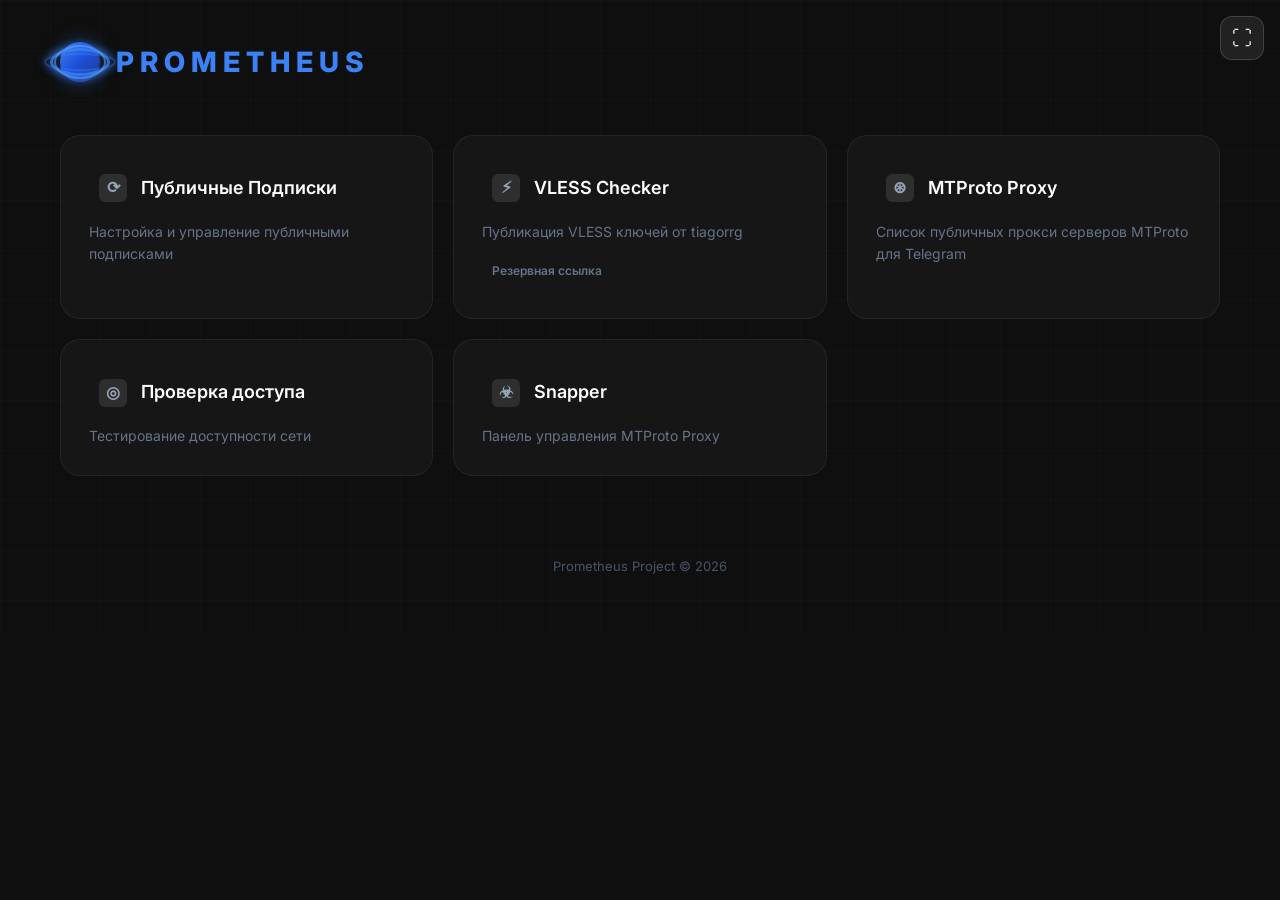
==== WEB/index.html @ 2aec5ce2 "Update index.html" ====
<!DOCTYPE html>
<html lang="ru">
<head>
  <meta charset="UTF-8">
  <meta name="viewport" content="width=device-width, initial-scale=1.0">
  <title>Главная страница</title>
  <link href="https://fonts.googleapis.com/css2?family=Inter:wght@400;600;800&display=swap" rel="stylesheet">
  <style>
    * { box-sizing: border-box; margin: 0; padding: 0; }
    html { background: #0f0f0f; }
    body {
      font-family: 'Inter', -apple-system, BlinkMacSystemFont, 'Segoe UI', Roboto, sans-serif;
      background: linear-gradient(135deg, #0f0f0f, #1a1a1a, #111827);
      background-image: 
        linear-gradient(rgba(59,130,246,0.03) 1px, transparent 1px),
        linear-gradient(90deg, rgba(59,130,246,0.03) 1px, transparent 1px);
      background-size: 50px 50px;
      color: #ffffff;
      line-height: 1.6;
    }
    .container {
      max-width: 1200px;
      margin: 0 auto;
      padding: 40px 20px;
    }
.header {
      margin-bottom: 50px;
    }
.logo-wrap {
      display: flex;
      align-items: center;
      gap: 16px;
      margin-bottom: 8px;
    }
.sphere {
      width: 40px;
      height: 40px;
      border-radius: 50%;
      background: linear-gradient(135deg, #3b82f6 0%, #1d4ed8 50%, #1e3a8a 100%);
      position: relative;
      box-shadow: 0 0 20px rgba(59,130,246,0.4);
      overflow: visible;
    }
.sphere .ring {
      position: absolute;
      width: 60px;
      height: 28px;
      border: 3px solid rgba(59,130,246,0.8);
      border-radius: 50%;
      top: 50%;
      left: 50%;
      transform: translate(-50%, -50%);
      box-shadow: 0 0 10px rgba(59,130,246,0.5);
      animation: rotate-ring 6s linear infinite;
    }
    .sphere .ring2 {
      width: 72px;
      height: 18px;
      border-width: 2px;
      border-color: rgba(59,130,246,0.4);
      animation: rotate-ring2 8s linear infinite;
    }
    .sphere .ring3 {
      width: 52px;
      height: 34px;
      border-width: 2px;
      border-color: rgba(96,165,250,0.6);
      animation: rotate-ring3 5s linear infinite;
    }
    @keyframes rotate-ring {
      from { transform: translate(-50%, -50%) rotate(0deg); }
      to { transform: translate(-50%, -50%) rotate(360deg); }
    }
    @keyframes rotate-ring2 {
      from { transform: translate(-50%, -50%) rotate(0deg); }
      to { transform: translate(-50%, -50%) rotate(360deg); }
    }
    @keyframes rotate-ring3 {
      from { transform: translate(-50%, -50%) rotate(0deg); }
      to { transform: translate(-50%, -50%) rotate(-360deg); }
    }
    .logo {
      display: inline-block;
      font-size: 28px;
      font-weight: 800;
      letter-spacing: 6px;
      color: #3b82f6;
    }
    .subtitle {
      font-size: 16px;
      color: #64748b;
    }
    h1 {
      font-size: clamp(32px, 5vw, 56px);
      font-weight: 800;
      margin-bottom: 16px;
      background: linear-gradient(135deg, #fff 0%, #94a3b8 100%);
      -webkit-background-clip: text;
      -webkit-text-fill-color: transparent;
      background-clip: text;
    }
    .subtitle {
      font-size: 18px;
      color: #64748b;
      font-weight: 400;
    }
    .links-container {
      display: grid;
      grid-template-columns: repeat(auto-fit, minmax(280px, 1fr));
      gap: 20px;
      margin-top: 40px;
    }
    .link-item {
      background: rgba(255,255,255,0.03);
      border: 1px solid rgba(255,255,255,0.06);
      padding: 28px;
      border-radius: 20px;
      backdrop-filter: blur(10px);
      transition: 0.3s ease;
      position: relative;
      overflow: hidden;
    }
    .link-item::before {
      content: '';
      position: absolute;
      top: 0;
      left: 0;
      right: 0;
      height: 1px;
      background: linear-gradient(90deg, transparent, rgba(59,130,246,0.4), transparent);
      opacity: 0;
      transition: 0.3s ease;
    }
    .link-item:hover {
      transform: translateY(-5px);
      background: rgba(255,255,255,0.06);
      border-color: rgba(59,130,246,0.4);
      box-shadow: 0 10px 40px rgba(0,0,0,0.3);
    }
    .link-item:hover::before {
      opacity: 1;
    }
    .link-item a {
      text-decoration: none;
      color: #ffffff;
      font-size: 18px;
      font-weight: 600;
      display: flex;
      align-items: center;
      gap: 14px;
      padding: 10px;
      transition: 0.3s ease;
    }
    .link-item a .icon {
      width: 28px;
      height: 28px;
      background: rgba(255,255,255,0.1);
      border-radius: 6px;
      display: flex;
      align-items: center;
      justify-content: center;
      font-size: 16px;
      color: #94a3b8;
      transition: 0.3s ease;
    }
    .link-item:hover a .icon {
      background: rgba(59,130,246,0.2);
      color: #3b82f6;
    }
    .link-item a:hover {
      color: #3b82f6;
    }
    .link-item p {
      margin: 8px 0 0 0;
      color: #64748b;
      font-size: 14px;
    }
    .fullscreen-btn {
      position: fixed;
      top: 16px;
      right: 16px;
      width: 44px;
      height: 44px;
      background: rgba(255,255,255,0.08);
      border: 1px solid rgba(255,255,255,0.15);
      border-radius: 12px;
      color: #fff;
      font-size: 20px;
      cursor: pointer;
      display: flex;
      align-items: center;
      justify-content: center;
      transition: 0.3s ease;
      z-index: 9999;
      backdrop-filter: blur(10px);
    }
    .fullscreen-btn:hover {
      background: rgba(59,130,246,0.3);
      border-color: rgba(59,130,246,0.6);
    }
    .footer {
      text-align: center;
      margin-top: 60px;
      padding: 20px;
      color: #475569;
      font-size: 13px;
    }
    .footer a {
      color: #64748b;
      text-decoration: none;
      transition: 0.3s ease;
    }
    .footer a:hover {
      color: #3b82f6;
    }
  </style>
</head>
<body>
  <button class="fullscreen-btn" id="fullscreenBtn" title="Полноэкранный режим">⛶</button>
  <div class="container">
    <div class="header">
      <div class="logo-wrap">
        <div class="sphere">
          <div class="ring"></div>
          <div class="ring ring2"></div>
          <div class="ring ring3"></div>
        </div>
        <div class="logo">PROMETHEUS</div>
      </div>
      <p class="subtitle"></p>
    </div>
    
    <div class="links-container">
 
      <div class="link-item">
        <a href="SOLIST.html">
          <span class="icon">⟳</span>
          Публичные Подписки
        </a>
        <p>Настройка и управление публичными подписками</p>
      </div>

      <div class="link-item">
        <a href="https://tiagorrg.github.io/vless-checker/" target="_blank">
          <span class="icon">⚡︎</span>
          VLESS Checker
        </a>
        <p>Публикация VLESS ключей от tiagorrg</p>
        <p style="margin-top: 8px;"><a href="https://htmlpreview.github.io/?https://raw.githubusercontent.com/tiagorrg/vless-checker/refs/heads/main/docs/index.html" target="_blank" style="font-size: 12px; color: #64748b;">Резервная ссылка</a></p>
      </div>    

      <div class="link-item">
        <a href="MTProtoInfo.html">
          <span class="icon">⊛</span>
          MTProto Proxy
        </a>
        <p>Список публичных прокси серверов MTProto для Telegram</p>
      </div>

      <div class="link-item">
        <a href="speedtest/index.html">
          <span class="icon">◎</span>
          Проверка доступа
        </a>
        <p>Тестирование доступности сети</p>
      </div>    

      <div class="link-item">
        <a href="snapper.html">
          <span class="icon">☣︎</span>
          Snapper
        </a>
        <p>Панель управления MTProto Proxy</p>
      </div>    

    </div>
    <footer class="footer">
      <p>Prometheus Project &copy; 2026</p>
    </footer>
  </div>
  <script>
    const btn = document.getElementById('fullscreenBtn');
    const FS_KEY = 'prometheus_fullscreen';

    function enterFS() {
      if (!document.fullscreenElement) {
        document.documentElement.requestFullscreen().catch(() => {});
      }
    }
    function exitFS() {
      if (document.fullscreenElement) {
        document.exitFullscreen().catch(() => {});
      }
    }

    btn.addEventListener('click', () => {
      if (!document.fullscreenElement) {
        localStorage.setItem(FS_KEY, '1');
        enterFS();
      } else {
        localStorage.removeItem(FS_KEY);
        exitFS();
      }
    });

    document.addEventListener('fullscreenchange', () => {
      btn.textContent = document.fullscreenElement ? '✕' : '⛶';
      btn.title = document.fullscreenElement ? 'Выйти из полноэкранного режима' : 'Полноэкранный режим';
    });

    // Скрыть кнопку на iOS — Fullscreen API не поддерживается для страниц
    const isIOS = /iPhone|iPad|iPod/i.test(navigator.userAgent);
    if (isIOS) {
      btn.style.display = 'none';
    } else if (localStorage.getItem(FS_KEY) === '1') {
      enterFS();
    }

    // Автоскрытие: показать на 3 сек, скрыть, при скролле вверх снова показать
    let hideTimer = null;
    let scrolledDown = false;

    function showBtn3s() {
      btn.style.opacity = '1';
      btn.style.pointerEvents = 'auto';
      clearTimeout(hideTimer);
      hideTimer = setTimeout(() => {
        btn.style.opacity = '0';
        btn.style.pointerEvents = 'none';
      }, 3000);
    }

    btn.style.transition = '0.3s ease, opacity 0.4s ease';
    showBtn3s();

    window.addEventListener('scroll', () => {
      const sy = window.scrollY || document.documentElement.scrollTop;
      if (sy > 60) {
        scrolledDown = true;
      } else if (scrolledDown && sy <= 60) {
        scrolledDown = false;
        showBtn3s();
      }
    });
  </script>
</body>
</html>
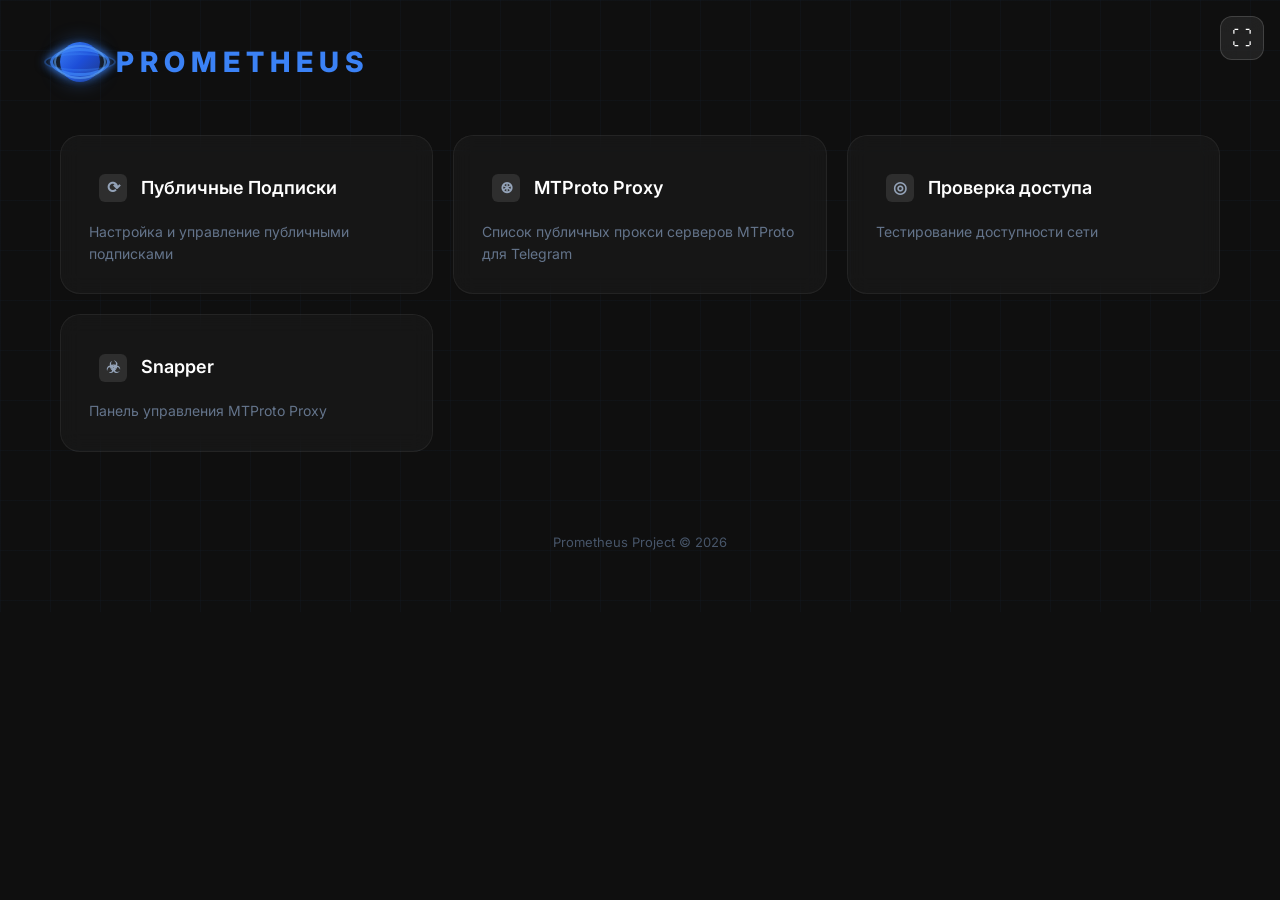
==== commit 34fb7913: "1" ====
--- a/WEB/index.html
+++ b/WEB/index.html
@@ -240,14 +240,7 @@
         <p>Настройка и управление публичными подписками</p>
       </div>
 
-      <div class="link-item">
-        <a href="https://tiagorrg.github.io/vless-checker/" target="_blank">
-          <span class="icon">⚡︎</span>
-          VLESS Checker
-        </a>
-        <p>Публикация VLESS ключей от tiagorrg</p>
-        <p style="margin-top: 8px;"><a href="https://htmlpreview.github.io/?https://raw.githubusercontent.com/tiagorrg/vless-checker/refs/heads/main/docs/index.html" target="_blank" style="font-size: 12px; color: #64748b;">Резервная ссылка</a></p>
-      </div>    
+          
 
       <div class="link-item">
         <a href="MTProtoInfo.html">
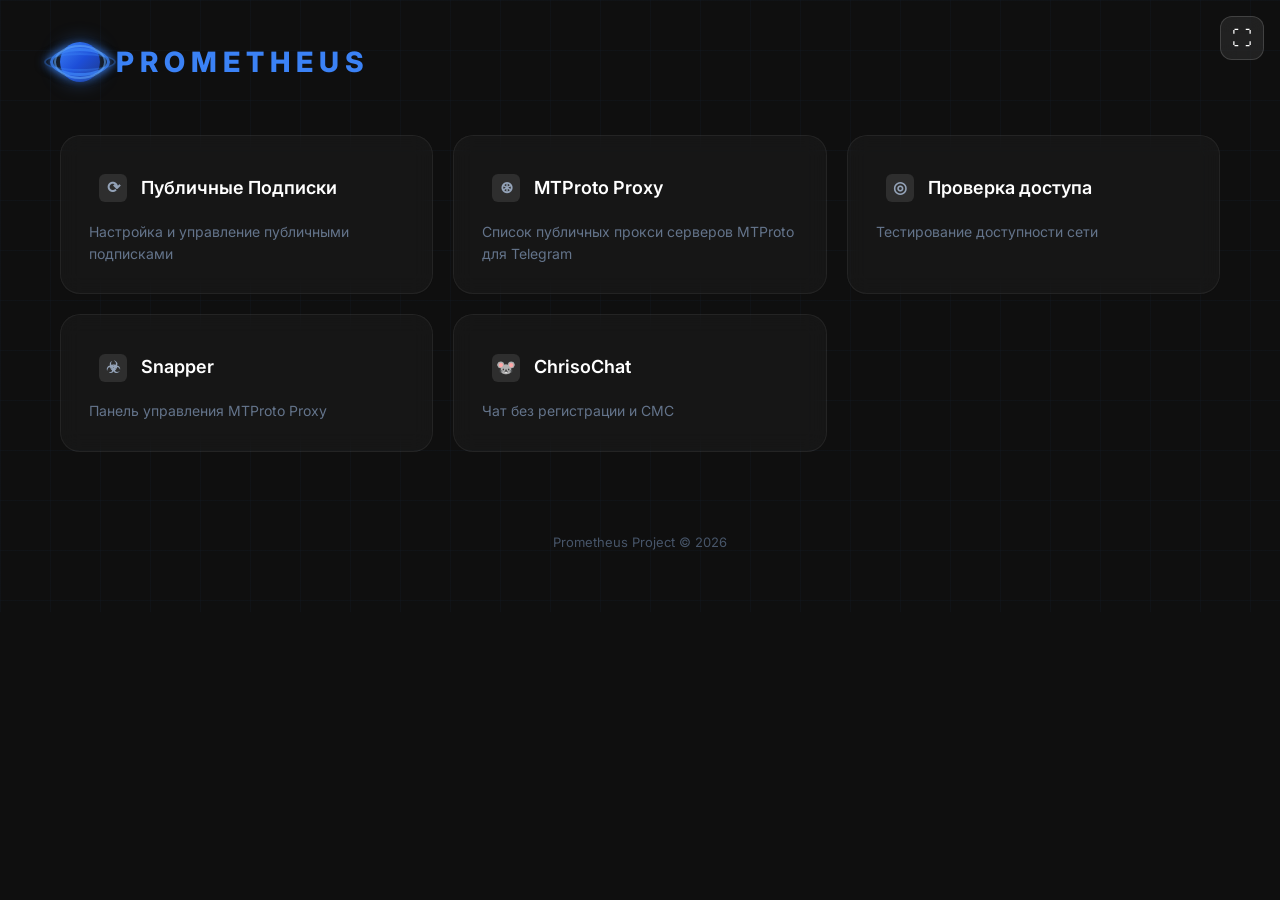
==== commit bb76f230: "Update index.html" ====
--- a/WEB/index.html
+++ b/WEB/index.html
@@ -266,6 +266,14 @@
         <p>Панель управления MTProto Proxy</p>
       </div>    
 
+      <div class="link-item">
+        <a href="https://vladvarp.github.io/GrossIn/" target="_blank">
+          <span class="icon">🐭</span>
+          ChrisoChat
+        </a>
+        <p>Чат без регистрации и СМС</p>
+      </div>    
+
     </div>
     <footer class="footer">
       <p>Prometheus Project &copy; 2026</p>
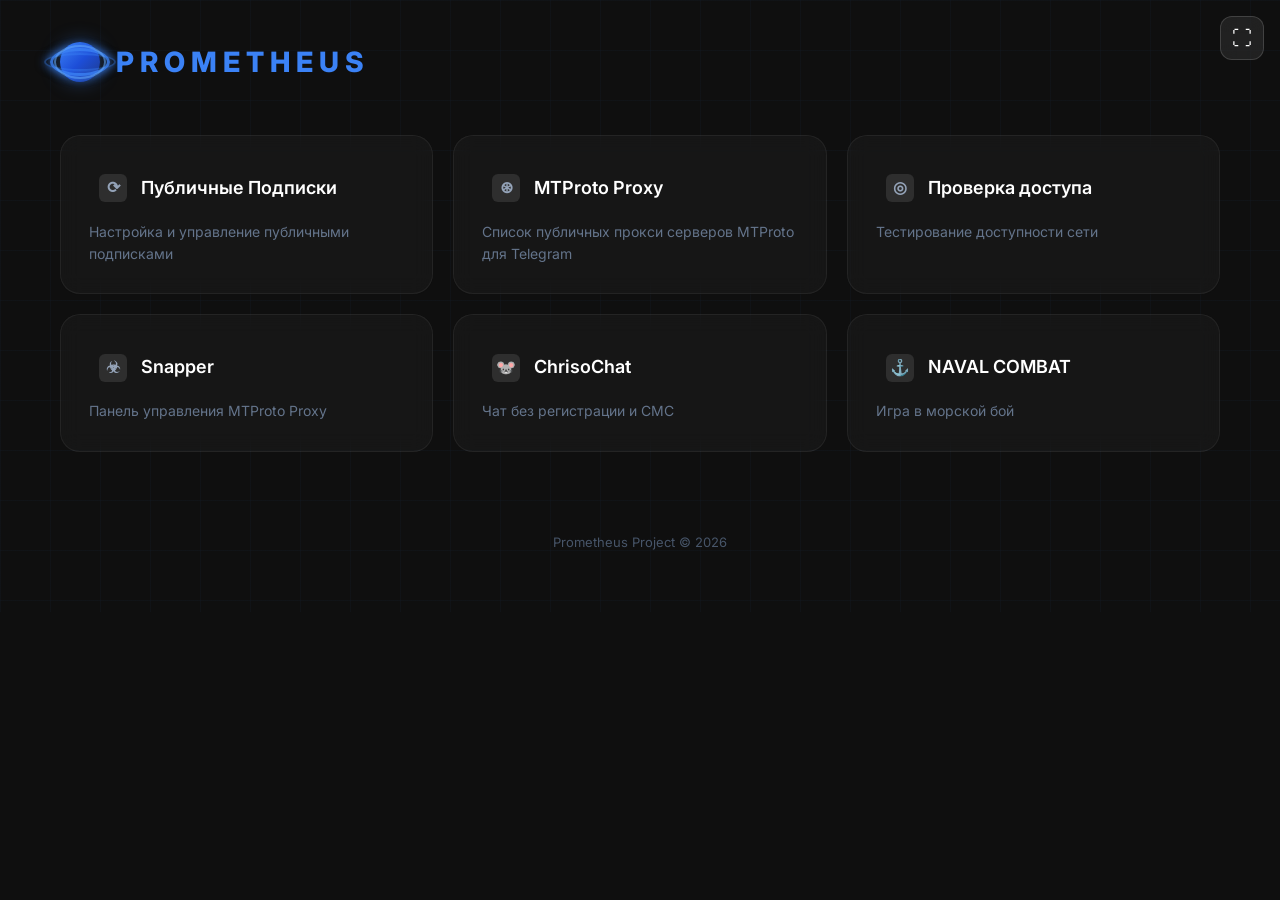
==== commit bd66631b: "Update index.html" ====
--- a/WEB/index.html
+++ b/WEB/index.html
@@ -274,6 +274,14 @@
         <p>Чат без регистрации и СМС</p>
       </div>    
 
+      <div class="link-item">
+        <a href="https://vladvarp.github.io/Naval-Battle/" target="_blank">
+          <span class="icon">⚓</span>
+          NAVAL COMBAT
+        </a>
+        <p>Игра в морской бой</p>
+      </div>   
+
     </div>
     <footer class="footer">
       <p>Prometheus Project &copy; 2026</p>
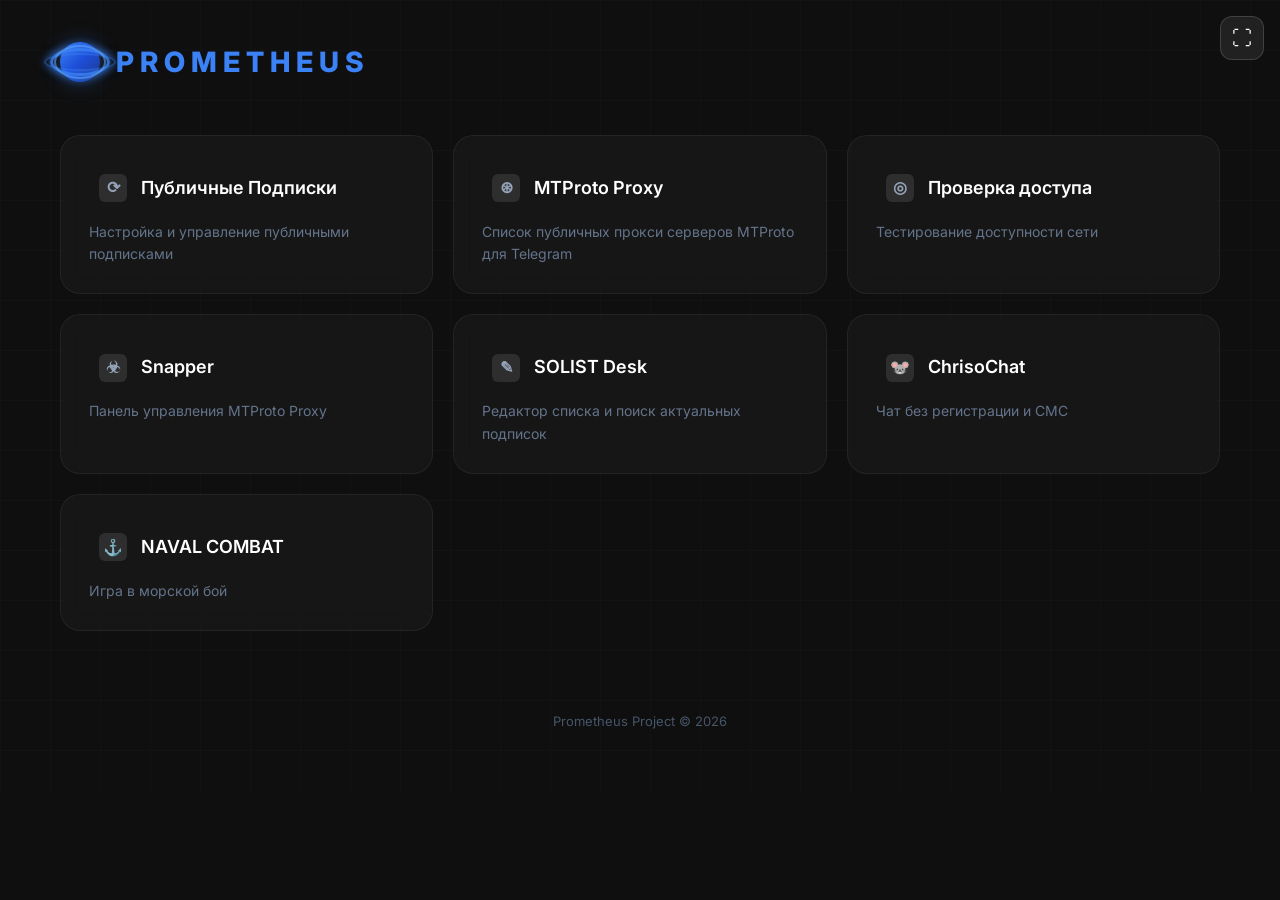
==== commit 3953edab: "Update WEB Engine" ====
--- a/WEB/index.html
+++ b/WEB/index.html
@@ -5,215 +5,8 @@
   <meta name="viewport" content="width=device-width, initial-scale=1.0">
   <title>Главная страница</title>
   <link href="https://fonts.googleapis.com/css2?family=Inter:wght@400;600;800&display=swap" rel="stylesheet">
-  <style>
-    * { box-sizing: border-box; margin: 0; padding: 0; }
-    html { background: #0f0f0f; }
-    body {
-      font-family: 'Inter', -apple-system, BlinkMacSystemFont, 'Segoe UI', Roboto, sans-serif;
-      background: linear-gradient(135deg, #0f0f0f, #1a1a1a, #111827);
-      background-image: 
-        linear-gradient(rgba(59,130,246,0.03) 1px, transparent 1px),
-        linear-gradient(90deg, rgba(59,130,246,0.03) 1px, transparent 1px);
-      background-size: 50px 50px;
-      color: #ffffff;
-      line-height: 1.6;
-    }
-    .container {
-      max-width: 1200px;
-      margin: 0 auto;
-      padding: 40px 20px;
-    }
-.header {
-      margin-bottom: 50px;
-    }
-.logo-wrap {
-      display: flex;
-      align-items: center;
-      gap: 16px;
-      margin-bottom: 8px;
-    }
-.sphere {
-      width: 40px;
-      height: 40px;
-      border-radius: 50%;
-      background: linear-gradient(135deg, #3b82f6 0%, #1d4ed8 50%, #1e3a8a 100%);
-      position: relative;
-      box-shadow: 0 0 20px rgba(59,130,246,0.4);
-      overflow: visible;
-    }
-.sphere .ring {
-      position: absolute;
-      width: 60px;
-      height: 28px;
-      border: 3px solid rgba(59,130,246,0.8);
-      border-radius: 50%;
-      top: 50%;
-      left: 50%;
-      transform: translate(-50%, -50%);
-      box-shadow: 0 0 10px rgba(59,130,246,0.5);
-      animation: rotate-ring 6s linear infinite;
-    }
-    .sphere .ring2 {
-      width: 72px;
-      height: 18px;
-      border-width: 2px;
-      border-color: rgba(59,130,246,0.4);
-      animation: rotate-ring2 8s linear infinite;
-    }
-    .sphere .ring3 {
-      width: 52px;
-      height: 34px;
-      border-width: 2px;
-      border-color: rgba(96,165,250,0.6);
-      animation: rotate-ring3 5s linear infinite;
-    }
-    @keyframes rotate-ring {
-      from { transform: translate(-50%, -50%) rotate(0deg); }
-      to { transform: translate(-50%, -50%) rotate(360deg); }
-    }
-    @keyframes rotate-ring2 {
-      from { transform: translate(-50%, -50%) rotate(0deg); }
-      to { transform: translate(-50%, -50%) rotate(360deg); }
-    }
-    @keyframes rotate-ring3 {
-      from { transform: translate(-50%, -50%) rotate(0deg); }
-      to { transform: translate(-50%, -50%) rotate(-360deg); }
-    }
-    .logo {
-      display: inline-block;
-      font-size: 28px;
-      font-weight: 800;
-      letter-spacing: 6px;
-      color: #3b82f6;
-    }
-    .subtitle {
-      font-size: 16px;
-      color: #64748b;
-    }
-    h1 {
-      font-size: clamp(32px, 5vw, 56px);
-      font-weight: 800;
-      margin-bottom: 16px;
-      background: linear-gradient(135deg, #fff 0%, #94a3b8 100%);
-      -webkit-background-clip: text;
-      -webkit-text-fill-color: transparent;
-      background-clip: text;
-    }
-    .subtitle {
-      font-size: 18px;
-      color: #64748b;
-      font-weight: 400;
-    }
-    .links-container {
-      display: grid;
-      grid-template-columns: repeat(auto-fit, minmax(280px, 1fr));
-      gap: 20px;
-      margin-top: 40px;
-    }
-    .link-item {
-      background: rgba(255,255,255,0.03);
-      border: 1px solid rgba(255,255,255,0.06);
-      padding: 28px;
-      border-radius: 20px;
-      backdrop-filter: blur(10px);
-      transition: 0.3s ease;
-      position: relative;
-      overflow: hidden;
-    }
-    .link-item::before {
-      content: '';
-      position: absolute;
-      top: 0;
-      left: 0;
-      right: 0;
-      height: 1px;
-      background: linear-gradient(90deg, transparent, rgba(59,130,246,0.4), transparent);
-      opacity: 0;
-      transition: 0.3s ease;
-    }
-    .link-item:hover {
-      transform: translateY(-5px);
-      background: rgba(255,255,255,0.06);
-      border-color: rgba(59,130,246,0.4);
-      box-shadow: 0 10px 40px rgba(0,0,0,0.3);
-    }
-    .link-item:hover::before {
-      opacity: 1;
-    }
-    .link-item a {
-      text-decoration: none;
-      color: #ffffff;
-      font-size: 18px;
-      font-weight: 600;
-      display: flex;
-      align-items: center;
-      gap: 14px;
-      padding: 10px;
-      transition: 0.3s ease;
-    }
-    .link-item a .icon {
-      width: 28px;
-      height: 28px;
-      background: rgba(255,255,255,0.1);
-      border-radius: 6px;
-      display: flex;
-      align-items: center;
-      justify-content: center;
-      font-size: 16px;
-      color: #94a3b8;
-      transition: 0.3s ease;
-    }
-    .link-item:hover a .icon {
-      background: rgba(59,130,246,0.2);
-      color: #3b82f6;
-    }
-    .link-item a:hover {
-      color: #3b82f6;
-    }
-    .link-item p {
-      margin: 8px 0 0 0;
-      color: #64748b;
-      font-size: 14px;
-    }
-    .fullscreen-btn {
-      position: fixed;
-      top: 16px;
-      right: 16px;
-      width: 44px;
-      height: 44px;
-      background: rgba(255,255,255,0.08);
-      border: 1px solid rgba(255,255,255,0.15);
-      border-radius: 12px;
-      color: #fff;
-      font-size: 20px;
-      cursor: pointer;
-      display: flex;
-      align-items: center;
-      justify-content: center;
-      transition: 0.3s ease;
-      z-index: 9999;
-      backdrop-filter: blur(10px);
-    }
-    .fullscreen-btn:hover {
-      background: rgba(59,130,246,0.3);
-      border-color: rgba(59,130,246,0.6);
-    }
-    .footer {
-      text-align: center;
-      margin-top: 60px;
-      padding: 20px;
-      color: #475569;
-      font-size: 13px;
-    }
-    .footer a {
-      color: #64748b;
-      text-decoration: none;
-      transition: 0.3s ease;
-    }
-    .footer a:hover {
-      color: #3b82f6;
-    }
-  </style>
+  
+  <link rel="stylesheet" href="css/index/index.css">
 </head>
 <body>
   <button class="fullscreen-btn" id="fullscreenBtn" title="Полноэкранный режим">⛶</button>
@@ -264,10 +57,18 @@
           Snapper
         </a>
         <p>Панель управления MTProto Proxy</p>
-      </div>    
+      </div>
 
       <div class="link-item">
-        <a href="https://vladvarp.github.io/GrossIn/" target="_blank">
+        <a href="solist-admin.html">
+          <span class="icon">✎</span>
+          SOLIST Desk
+        </a>
+        <p>Редактор списка и поиск актуальных подписок</p>
+      </div>
+
+      <div class="link-item">
+        <a href="https://vladvarp.github.io/GrossIn/">
           <span class="icon">🐭</span>
           ChrisoChat
         </a>
@@ -275,7 +76,7 @@
       </div>    
 
       <div class="link-item">
-        <a href="https://vladvarp.github.io/Naval-Battle/" target="_blank">
+        <a href="https://vladvarp.github.io/Naval-Battle/">
           <span class="icon">⚓</span>
           NAVAL COMBAT
         </a>
@@ -287,70 +88,7 @@
       <p>Prometheus Project &copy; 2026</p>
     </footer>
   </div>
-  <script>
-    const btn = document.getElementById('fullscreenBtn');
-    const FS_KEY = 'prometheus_fullscreen';
-
-    function enterFS() {
-      if (!document.fullscreenElement) {
-        document.documentElement.requestFullscreen().catch(() => {});
-      }
-    }
-    function exitFS() {
-      if (document.fullscreenElement) {
-        document.exitFullscreen().catch(() => {});
-      }
-    }
-
-    btn.addEventListener('click', () => {
-      if (!document.fullscreenElement) {
-        localStorage.setItem(FS_KEY, '1');
-        enterFS();
-      } else {
-        localStorage.removeItem(FS_KEY);
-        exitFS();
-      }
-    });
-
-    document.addEventListener('fullscreenchange', () => {
-      btn.textContent = document.fullscreenElement ? '✕' : '⛶';
-      btn.title = document.fullscreenElement ? 'Выйти из полноэкранного режима' : 'Полноэкранный режим';
-    });
-
-    // Скрыть кнопку на iOS — Fullscreen API не поддерживается для страниц
-    const isIOS = /iPhone|iPad|iPod/i.test(navigator.userAgent);
-    if (isIOS) {
-      btn.style.display = 'none';
-    } else if (localStorage.getItem(FS_KEY) === '1') {
-      enterFS();
-    }
-
-    // Автоскрытие: показать на 3 сек, скрыть, при скролле вверх снова показать
-    let hideTimer = null;
-    let scrolledDown = false;
-
-    function showBtn3s() {
-      btn.style.opacity = '1';
-      btn.style.pointerEvents = 'auto';
-      clearTimeout(hideTimer);
-      hideTimer = setTimeout(() => {
-        btn.style.opacity = '0';
-        btn.style.pointerEvents = 'none';
-      }, 3000);
-    }
-
-    btn.style.transition = '0.3s ease, opacity 0.4s ease';
-    showBtn3s();
-
-    window.addEventListener('scroll', () => {
-      const sy = window.scrollY || document.documentElement.scrollTop;
-      if (sy > 60) {
-        scrolledDown = true;
-      } else if (scrolledDown && sy <= 60) {
-        scrolledDown = false;
-        showBtn3s();
-      }
-    });
-  </script>
+  
+  <script src="js/index/index.js"></script>
 </body>
 </html>
--- a/WEB/css/index/index.css
+++ b/WEB/css/index/index.css
@@ -0,0 +1,209 @@
+
+    * { box-sizing: border-box; margin: 0; padding: 0; }
+    html { background: #0f0f0f; }
+    body {
+      font-family: 'Inter', -apple-system, BlinkMacSystemFont, 'Segoe UI', Roboto, sans-serif;
+      background: linear-gradient(135deg, #0f0f0f, #1a1a1a, #111827);
+      background-image: 
+        linear-gradient(rgba(59,130,246,0.03) 1px, transparent 1px),
+        linear-gradient(90deg, rgba(59,130,246,0.03) 1px, transparent 1px);
+      background-size: 50px 50px;
+      color: #ffffff;
+      line-height: 1.6;
+    }
+    .container {
+      max-width: 1200px;
+      margin: 0 auto;
+      padding: 40px 20px;
+    }
+.header {
+      margin-bottom: 50px;
+    }
+.logo-wrap {
+      display: flex;
+      align-items: center;
+      gap: 16px;
+      margin-bottom: 8px;
+    }
+.sphere {
+      width: 40px;
+      height: 40px;
+      border-radius: 50%;
+      background: linear-gradient(135deg, #3b82f6 0%, #1d4ed8 50%, #1e3a8a 100%);
+      position: relative;
+      box-shadow: 0 0 20px rgba(59,130,246,0.4);
+      overflow: visible;
+    }
+.sphere .ring {
+      position: absolute;
+      width: 60px;
+      height: 28px;
+      border: 3px solid rgba(59,130,246,0.8);
+      border-radius: 50%;
+      top: 50%;
+      left: 50%;
+      transform: translate(-50%, -50%);
+      box-shadow: 0 0 10px rgba(59,130,246,0.5);
+      animation: rotate-ring 6s linear infinite;
+    }
+    .sphere .ring2 {
+      width: 72px;
+      height: 18px;
+      border-width: 2px;
+      border-color: rgba(59,130,246,0.4);
+      animation: rotate-ring2 8s linear infinite;
+    }
+    .sphere .ring3 {
+      width: 52px;
+      height: 34px;
+      border-width: 2px;
+      border-color: rgba(96,165,250,0.6);
+      animation: rotate-ring3 5s linear infinite;
+    }
+    @keyframes rotate-ring {
+      from { transform: translate(-50%, -50%) rotate(0deg); }
+      to { transform: translate(-50%, -50%) rotate(360deg); }
+    }
+    @keyframes rotate-ring2 {
+      from { transform: translate(-50%, -50%) rotate(0deg); }
+      to { transform: translate(-50%, -50%) rotate(360deg); }
+    }
+    @keyframes rotate-ring3 {
+      from { transform: translate(-50%, -50%) rotate(0deg); }
+      to { transform: translate(-50%, -50%) rotate(-360deg); }
+    }
+    .logo {
+      display: inline-block;
+      font-size: 28px;
+      font-weight: 800;
+      letter-spacing: 6px;
+      color: #3b82f6;
+    }
+    .subtitle {
+      font-size: 16px;
+      color: #64748b;
+    }
+    h1 {
+      font-size: clamp(32px, 5vw, 56px);
+      font-weight: 800;
+      margin-bottom: 16px;
+      background: linear-gradient(135deg, #fff 0%, #94a3b8 100%);
+      -webkit-background-clip: text;
+      -webkit-text-fill-color: transparent;
+      background-clip: text;
+    }
+    .subtitle {
+      font-size: 18px;
+      color: #64748b;
+      font-weight: 400;
+    }
+    .links-container {
+      display: grid;
+      grid-template-columns: repeat(auto-fit, minmax(280px, 1fr));
+      gap: 20px;
+      margin-top: 40px;
+    }
+    .link-item {
+      background: rgba(255,255,255,0.03);
+      border: 1px solid rgba(255,255,255,0.06);
+      padding: 28px;
+      border-radius: 20px;
+      backdrop-filter: blur(10px);
+      transition: 0.3s ease;
+      position: relative;
+      overflow: hidden;
+    }
+    .link-item::before {
+      content: '';
+      position: absolute;
+      top: 0;
+      left: 0;
+      right: 0;
+      height: 1px;
+      background: linear-gradient(90deg, transparent, rgba(59,130,246,0.4), transparent);
+      opacity: 0;
+      transition: 0.3s ease;
+    }
+    .link-item:hover {
+      transform: translateY(-5px);
+      background: rgba(255,255,255,0.06);
+      border-color: rgba(59,130,246,0.4);
+      box-shadow: 0 10px 40px rgba(0,0,0,0.3);
+    }
+    .link-item:hover::before {
+      opacity: 1;
+    }
+    .link-item a {
+      text-decoration: none;
+      color: #ffffff;
+      font-size: 18px;
+      font-weight: 600;
+      display: flex;
+      align-items: center;
+      gap: 14px;
+      padding: 10px;
+      transition: 0.3s ease;
+    }
+    .link-item a .icon {
+      width: 28px;
+      height: 28px;
+      background: rgba(255,255,255,0.1);
+      border-radius: 6px;
+      display: flex;
+      align-items: center;
+      justify-content: center;
+      font-size: 16px;
+      color: #94a3b8;
+      transition: 0.3s ease;
+    }
+    .link-item:hover a .icon {
+      background: rgba(59,130,246,0.2);
+      color: #3b82f6;
+    }
+    .link-item a:hover {
+      color: #3b82f6;
+    }
+    .link-item p {
+      margin: 8px 0 0 0;
+      color: #64748b;
+      font-size: 14px;
+    }
+    .fullscreen-btn {
+      position: fixed;
+      top: 16px;
+      right: 16px;
+      width: 44px;
+      height: 44px;
+      background: rgba(255,255,255,0.08);
+      border: 1px solid rgba(255,255,255,0.15);
+      border-radius: 12px;
+      color: #fff;
+      font-size: 20px;
+      cursor: pointer;
+      display: flex;
+      align-items: center;
+      justify-content: center;
+      transition: 0.3s ease;
+      z-index: 9999;
+      backdrop-filter: blur(10px);
+    }
+    .fullscreen-btn:hover {
+      background: rgba(59,130,246,0.3);
+      border-color: rgba(59,130,246,0.6);
+    }
+    .footer {
+      text-align: center;
+      margin-top: 60px;
+      padding: 20px;
+      color: #475569;
+      font-size: 13px;
+    }
+    .footer a {
+      color: #64748b;
+      text-decoration: none;
+      transition: 0.3s ease;
+    }
+    .footer a:hover {
+      color: #3b82f6;
+    }
+  
